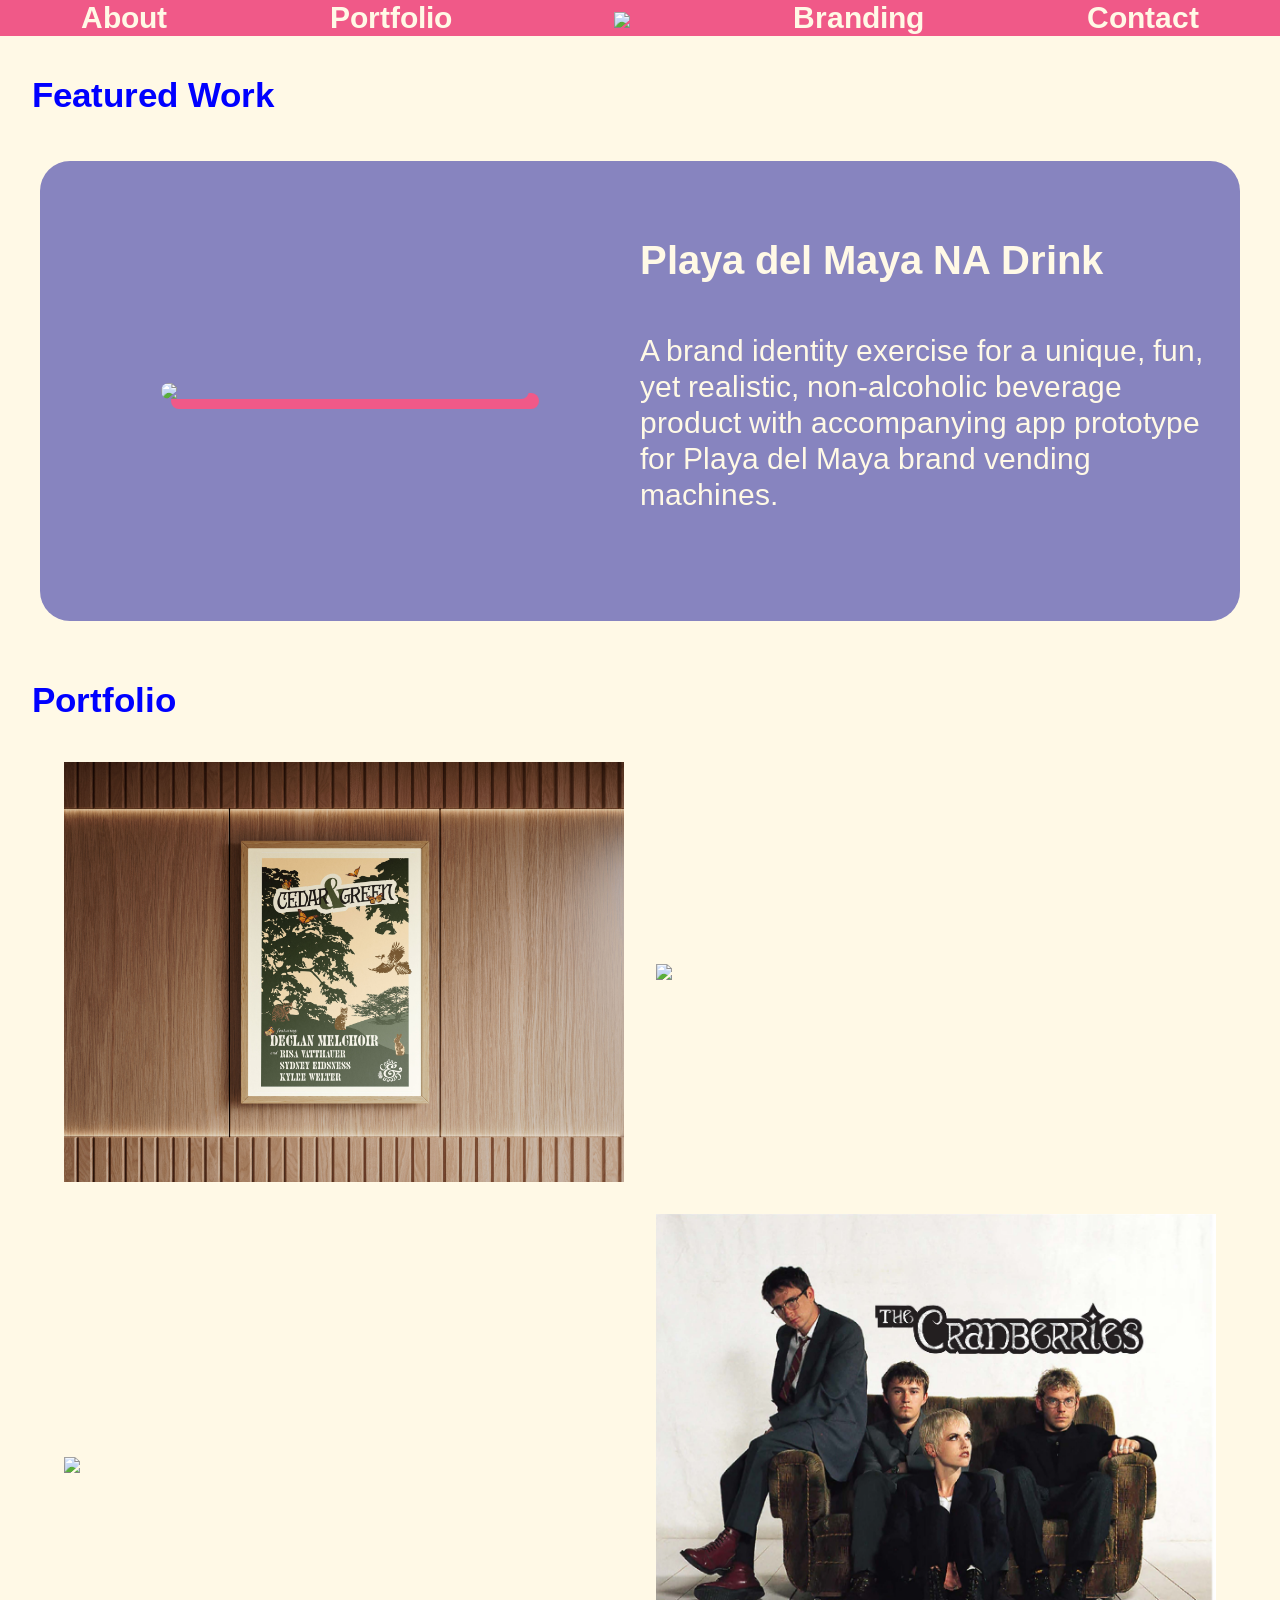
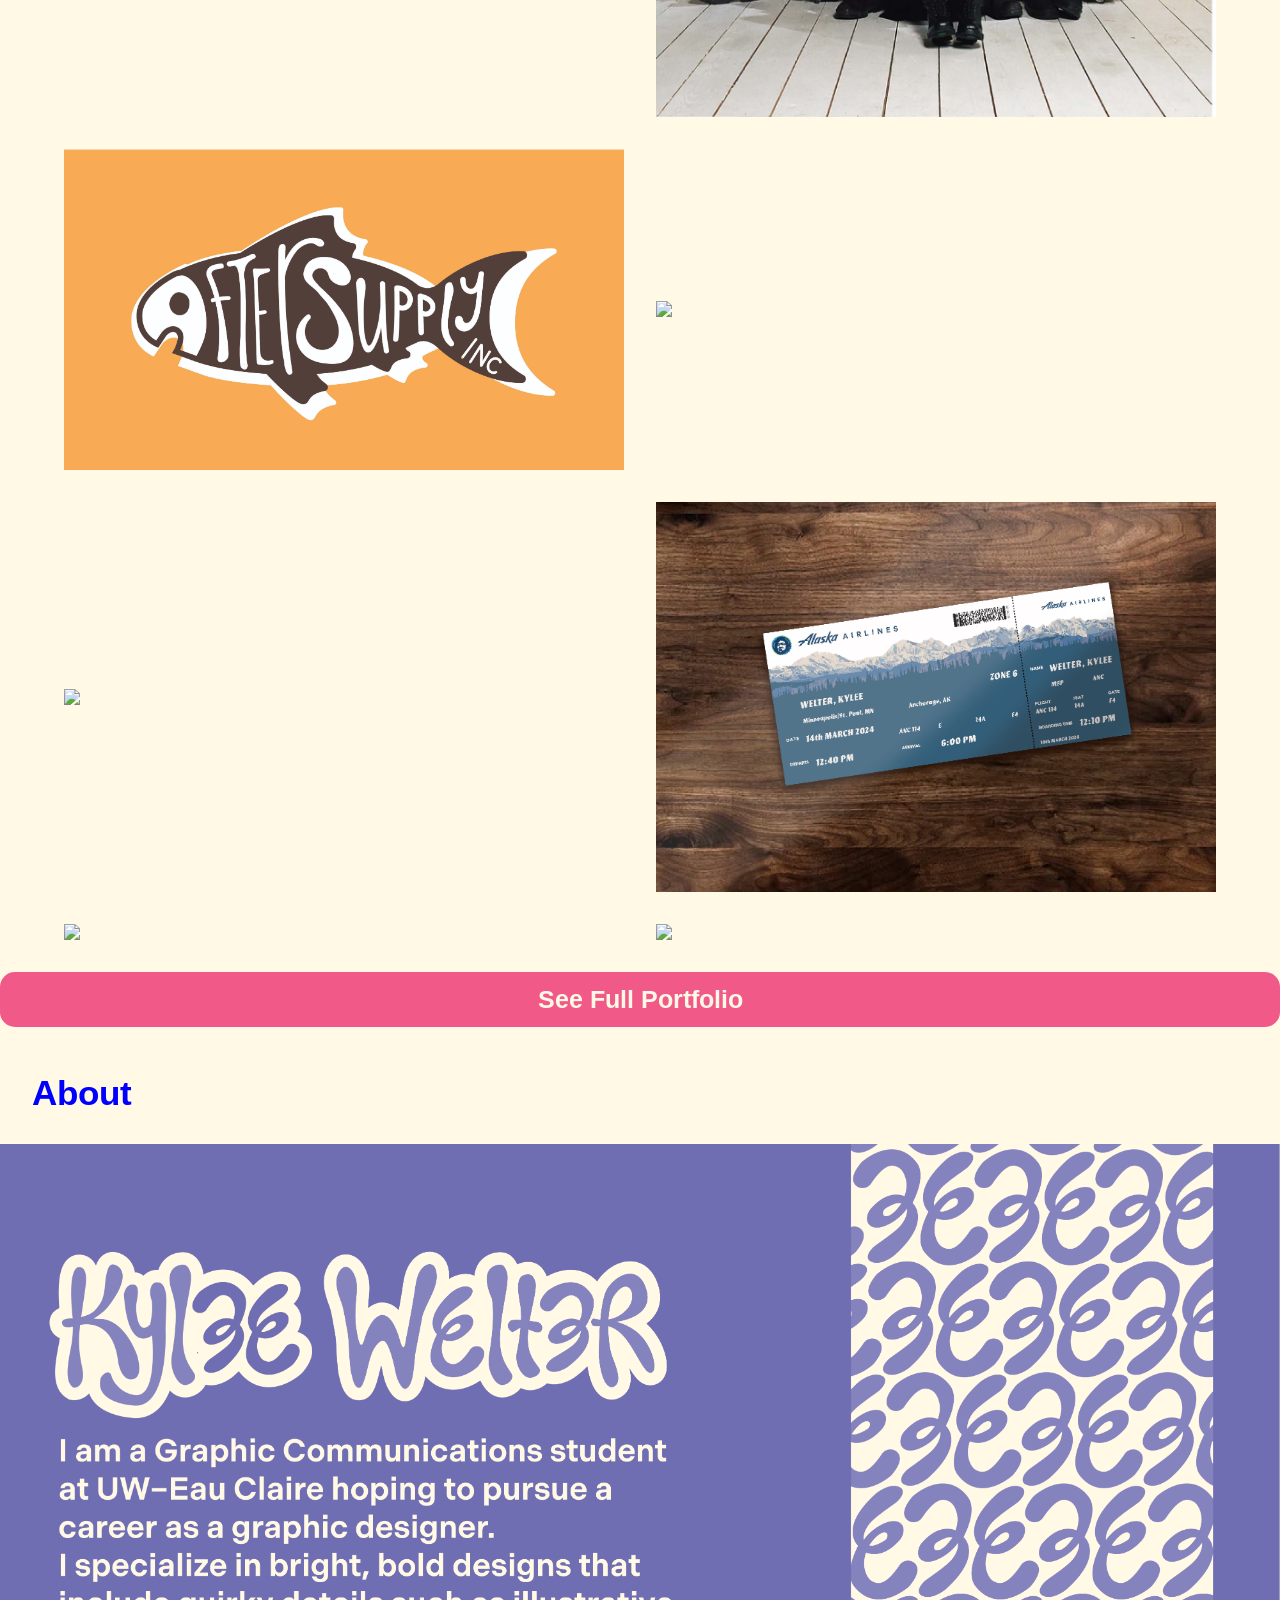
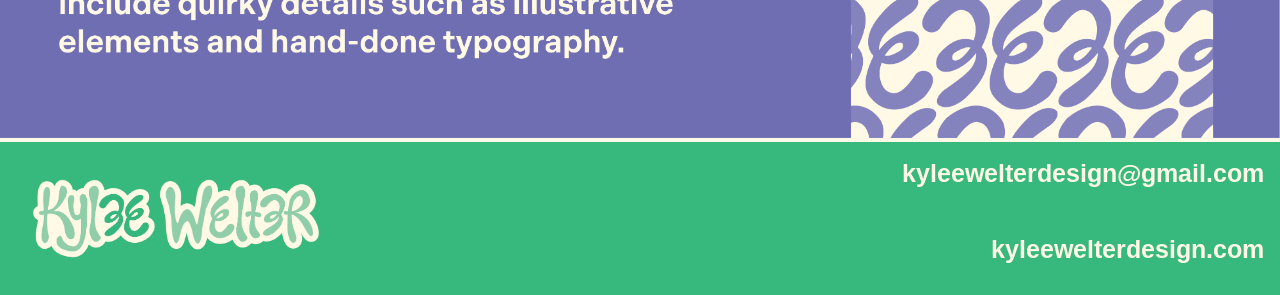
==== index.html @ 2e9a541b "portfolio" ====
<!DOCTYPE html>
<html lang="en">
<head>
    <meta charset="UTF-8">
    <meta name="viewport" content="width=device-width, initial-scale=1.0">
    <title>Kylee Welter Portfolio</title>

<link rel="icon" type="image/png" href="/favicon-96x96.png" sizes="96x96" />
<link rel="icon" type="image/svg+xml" href="/favicon.svg" />
<link rel="shortcut icon" href="/favicon.ico" />
<link rel="apple-touch-icon" sizes="180x180" href="/apple-touch-icon.png" />
<meta name="apple-mobile-web-app-title" content="Kylee Welter's Portfolio" />
<link rel="manifest" href="/site.webmanifest" />
<link rel="stylesheet" href="styles.css">

<link rel="preconnect" href="https://fonts.googleapis.com">
<link rel="preconnect" href="https://fonts.gstatic.com" crossorigin>
<link href="https://fonts.googleapis.com/css2?family=Arimo:ital,wght@0,400..700;1,400..700&family=Corben:wght@400;700&display=swap" rel="stylesheet">
</head>

<body>
    <header>
        <a href="#about">About</a>
        <a href="#portfolio">Portfolio</a>
        <a class="logo" href="index.html"><img src="images/KyleeWelterLogo.png"></a>
        <a href="branding.html">Branding</a>
        <a href="contact.html">Contact</a>
    </header>

    <main>
        <h1>Featured Work</h1>
        <section class="gallery">
            <ul>
                <li class="gallery1" data-accName="Item 1">
                    <h2>Playa del Maya NA Drink</h2>
                    <p> A brand identity exercise for a unique, fun, yet realistic, non-alcoholic beverage product with accompanying app prototype for Playa del Maya brand vending machines.</p>
                    <img src="Images/playadelmayacans byp.png">
                </li>
                <li class="gallery2" data-accName="Item 2">
                    <h2>ReThink AI Campaign</h2>
                    <p>Inspired by glitches, ReThink AI is a campaign to educate people on generative AI and its negative impacts through eye-catching and sometimes deceiving design</p>
                    <img src="Images/PosterReThinkAI.png">
                </li>
                <li class="gallery3" data-accName="Item 3">
                    <h2>Concert Ticket and Brand Identity</h2>
                    <p>A design that combines Bridgers' indie style,  including themes of death and beauty, and a more keepsake-oriented ticket design</p>
                    <img src="Images/ticketstaged.png">
                </li>
            </ul>
        </section>

        <h1 id="portfolio" >Portfolio</h1>
        <section class="portfolio">
            
            <img src="Images/Poster MOCKUP.jpg">
            <img src="Images/Festival mockup.jpg">
            <img src="Images/SuperPlant Print - Kylee Welter.jpg">
            <img src="Images/TheCranberriesDesignAlbum.jpg">
            <img src="Images/AfterSupplyINC. Final.jpg">
            <img src="Images/The Great Gatsby mockup.png">
            <img src="Images/Eddie Opara Posters MOckup.png">
            <img src="Images/airlineticket mockup.png">
            <img src="Images/lebeanzinegreen.png">
            <img src="Images/Sundae Fundae Ice Cream Mockup Small.png">
            
            
        </section>
        <section class="button">
            <a class="see-more" href="portfolio.html">See Full Portfolio</a>
        </section>

        <section class="about">
            <h1 id="about">About</h1>
            <img src="Images/about.png" alt="I am a Graphic Communications student at UW–Eau Claire hoping to pursue a career as a graphic designer. 
I specialize in bright, bold designs that include quirky details such as illustrative elements and hand-done typography.">
        </section>
        

    </main>

    <footer>
        <img src="Images/logo.png">
        <a class="foot-1">kyleewelterdesign@gmail.com</a>
        <a class="foot-2">kyleewelterdesign.com</a>

    </footer>
</body>
</html>
---- styles.css ----
a img{
    width: 12rem;
}

img{
    max-width: 100%;
}

html{
    font-family: 'Arimo', sans-serif;
    background-color: #fff9e6;
}

body{
    margin: 0;
    overflow-x:hidden;
}

h1{
    margin-left: 1rem;
}

header{
    background-color: #f05988;
    background-size: cover;
    margin: 0;
    

    color:#fff9e6;
    font-weight: 700;
    
    display: flex;
    margin: 0;
    padding: 0rem;
    flex-direction: row;
    flex-wrap: nowrap;
    justify-content: space-around;
    align-items: center;
}

header a{
    color:#fff9e6;
    text-decoration: none;
    
}

/* footer */


footer{
    background-color: #37b87c;
    margin: 0;
    
    
    display: grid;
    grid-template-columns: 50% auto;
    grid-template-rows: 1fr 1fr;
    gap: 0;
    
}

footer a{
    color:#fff9e6;
    font-weight: 600;
    margin-right: 1rem;
    margin-top: 1rem;

    text-align:end;
    font-size: 15px;

    align-content: flex-start;
    align-items:center;
 
}

footer img{
    grid-column: 1/2;
    grid-row: 1/3;
    width: 12rem;
    margin: 1rem;
}

.foot-1 a{
    grid-column: 2/3;
    grid-row: 1/2;
}

.foot-2 a{
    grid-column: 2/3;
    grid-row: 2/3;
    

}

.pink-footer{
    background-color: #f05988;
}

/* main */

h1{
    font-size: 20px;
    padding-left: 1rem;
    padding-top: 1rem;
}


/*featured gallery  */

.gallery img{
    width: 14rem;
    display: flex; 
    justify-content: flex-end;
    border-radius: 15px;
}

.gallery{
    color:#fff9e6;
}

.gallery1, .gallery2, .gallery3{
    display: grid;
    grid-template-columns: 70% auto;
    grid-template-rows: 30% 1fr;
    gap: 0;
    align-content: center;
}


.gallery img{
    grid-column: 1/2;
    grid-row: 1/3;
    justify-self:center;
    align-self:center;
    box-shadow: 10px 10px #f05988;
}

.gallery h2{
    grid-column: 2/3;
    grid-row: 1/2;
    
}

.gallery p{
    grid-column: 2/3;
    grid-row: 2/3;
    padding-right: 1rem;
    align-self:flex-start;
    align-items:flex-start;
    font-size: 15px;
}

h2{
    font-size: 18px;
    align-self: center;

    padding-top: 3rem;
}

.gallery2 img{
    box-shadow: 10px 10px #8784bf;
}

.gallery2 p{
    font-size: 14px;
}

.gallery3 img{
    border-radius: 15px;
    width:12rem;
}

.gallery3 h2{
   font-size: 18px;
   padding-top: 2rem;
}



/* fancy carousel things*/


* {
  box-sizing: border-box;
}

body {
  margin: 0;
}


ul {
  width: 100vw;
  height: 400px;
  padding-top: 20px;
  padding-bottom: 20px;
  padding-left: 40px;
  padding-right: 40px;
  display: flex;
  gap: 10vw;
}

li {
  list-style-type: none;
  background-color: #8784bf;
  
  padding: 10px;
  border-radius: 30px;


  flex: 0 0 100%;
}

li:nth-child(even) {
  background-color: #f05988;
}
ul {
  overflow-x: scroll;
  scroll-snap-type: x mandatory;
}
li {
  scroll-snap-align: center;
}
ul::scroll-button(*) {
  border: 0;
  font-size: 2rem;
  background: none;
  color: black;
  opacity: 0.7;
  cursor: pointer;
}

ul::scroll-button(*):hover,
ul::scroll-button(*):focus {
  opacity: 1;
}

ul::scroll-button(*):active {
  translate: 1px 1px;
}

ul::scroll-button(*):disabled {
  opacity: 0.2;
  cursor: unset;
}
ul::scroll-button(left) {
  content: "◄" / "Previous";
}

ul::scroll-button(right) {
  content: "►" / "Next";
}
ul {
  anchor-name: --my-carousel;
}

ul::scroll-button(*) {
  position: absolute;
  position-anchor: --my-carousel;
}
ul::scroll-button(left) {
  right: calc(anchor(left) - 60px);
  bottom: calc(anchor(top) - 230px);
  
}

ul::scroll-button(right) {
  left: calc(anchor(right) - 60px);
  bottom: calc(anchor(top) - 230px);
}


/*portfolio*/

.portfolio{
    text-align: center;
    margin: 1rem;
    
}

.portfolio-image img{
    width:90%;
    display: fit-content;
    flex-flow: row wrap;
    align-items: center;
    justify-content: center;
    margin: 1rem;
    border-radius:  15px;

}

.see-more{
    display: flex;
    font-size: 18px;
    text-align: center;
    text-decoration: none;
    color:#fff9e6;
    text-align: center;
    background-color: #f05988;
    border-radius: 15px;
    padding: .75rem;
    font-weight: 600;
    
    justify-content: center;
    justify-self: center;
}


/*contact*/

.contact{
    margin: 1rem;
    
}

label{
    display:block;
    padding-top: 1rem;
}

input{
    display: inline-block;
}

input[type=text], select {
  width: 100%;
  padding: 12px;
  margin: 8px 0;
  display: inline-block;
  border: 1px solid #ccc;
  border-radius: 4px;
  box-sizing: border-box;
}

input[type=email], select {
  width: 100%;
  padding: 12px;
  margin: 8px 0;
  display: inline-block;
  border: 1px solid #ccc;
  border-radius: 4px;
  box-sizing: border-box;
}

textarea, select {
  width: 100%;
  padding: 12px;
  margin: 8px 0;
  display: inline-block;
  border: 1px solid #ccc;
  border-radius: 4px;
  box-sizing: border-box;
}

input[type=submit]{
  width: 100%;
  padding: 12px;
  margin: 8px 0;
  display: inline-block;
  border: 1px solid #ccc;
  border-radius: 4px;
  box-sizing: border-box;
}

form{
    font-weight: 600;
    background-color:#8784bf;
    padding: 1rem;
    color:#fff9e6;
    
}

.submit{
    text-decoration: none;
    background-color:#f05988;
    color:#fff9e6;
    border-radius: 20px;
    padding: 1rem;
    margin-top: 1rem;
    border-style: none;
    font-weight:600;
}

.contact p{
    font-size: 20px;
    text-align: center;
    font-weight: 500;
}



@media (min-width:730px){
    a img{
        width: 16rem;
    }

    header a{
        font-size: 20px;
    }

    h1{
        font-size: 24px;
    }

    footer img{
        width: 16rem;
    }

    footer a{
        font-size: 18px;
    }

    .gallery img{
        width: 17rem;
    }

    .gallery2 img{
        width: 20rem;
    }

    .gallery3 img{
        width: 12rem;
    }

    h2{
        font-size: 20px;
    }

    .gallery1, .gallery2, .gallery3{
    display: grid;
    grid-template-columns: 60% auto;
    }

    .gallery p{
        font-size: 18px;
    }
}


@media (min-width:830px){
    .portfolio{
        display: flex;
        flex-flow: row wrap;
        justify-content:center;
    }

    .portfolio img{
        width:22rem;
        align-self: center;

        margin: 1rem;
    }

    h1{
        color: red;
    }
}



@media (min-width:1240px){
    .portfolio img{
        width:35rem;
        
    }

    h1{
        color:blue;
        font-size: 35px;
    }

    ul {
        height: 500px;
    }

    .gallery img{
        width: 23rem;
    }

    .gallery3 img{
        width: 16rem;
    }

    h2{
        font-size: 40px;
    }

    .gallery p{
        font-size: 30px;
    }

    .gallery1, .gallery2, .gallery3{
    display: grid;
    grid-template-columns: 50% auto;
    }

    .gallery3 h2{
        font-size: 35px;
    }

    .see-more{
        font-size: 25px;
    }

    a img{
        width: 24rem;
    }

    header a{
       font-size: 30px;
    }

    footer img{
        width: 20rem;
    }

    footer a{
        font-size: 25px;
    }
}

@media (min-width:1700px){
    h1{
        color: green;
    }
    
    .portfolio img{
        width: 47rem;
    }


}
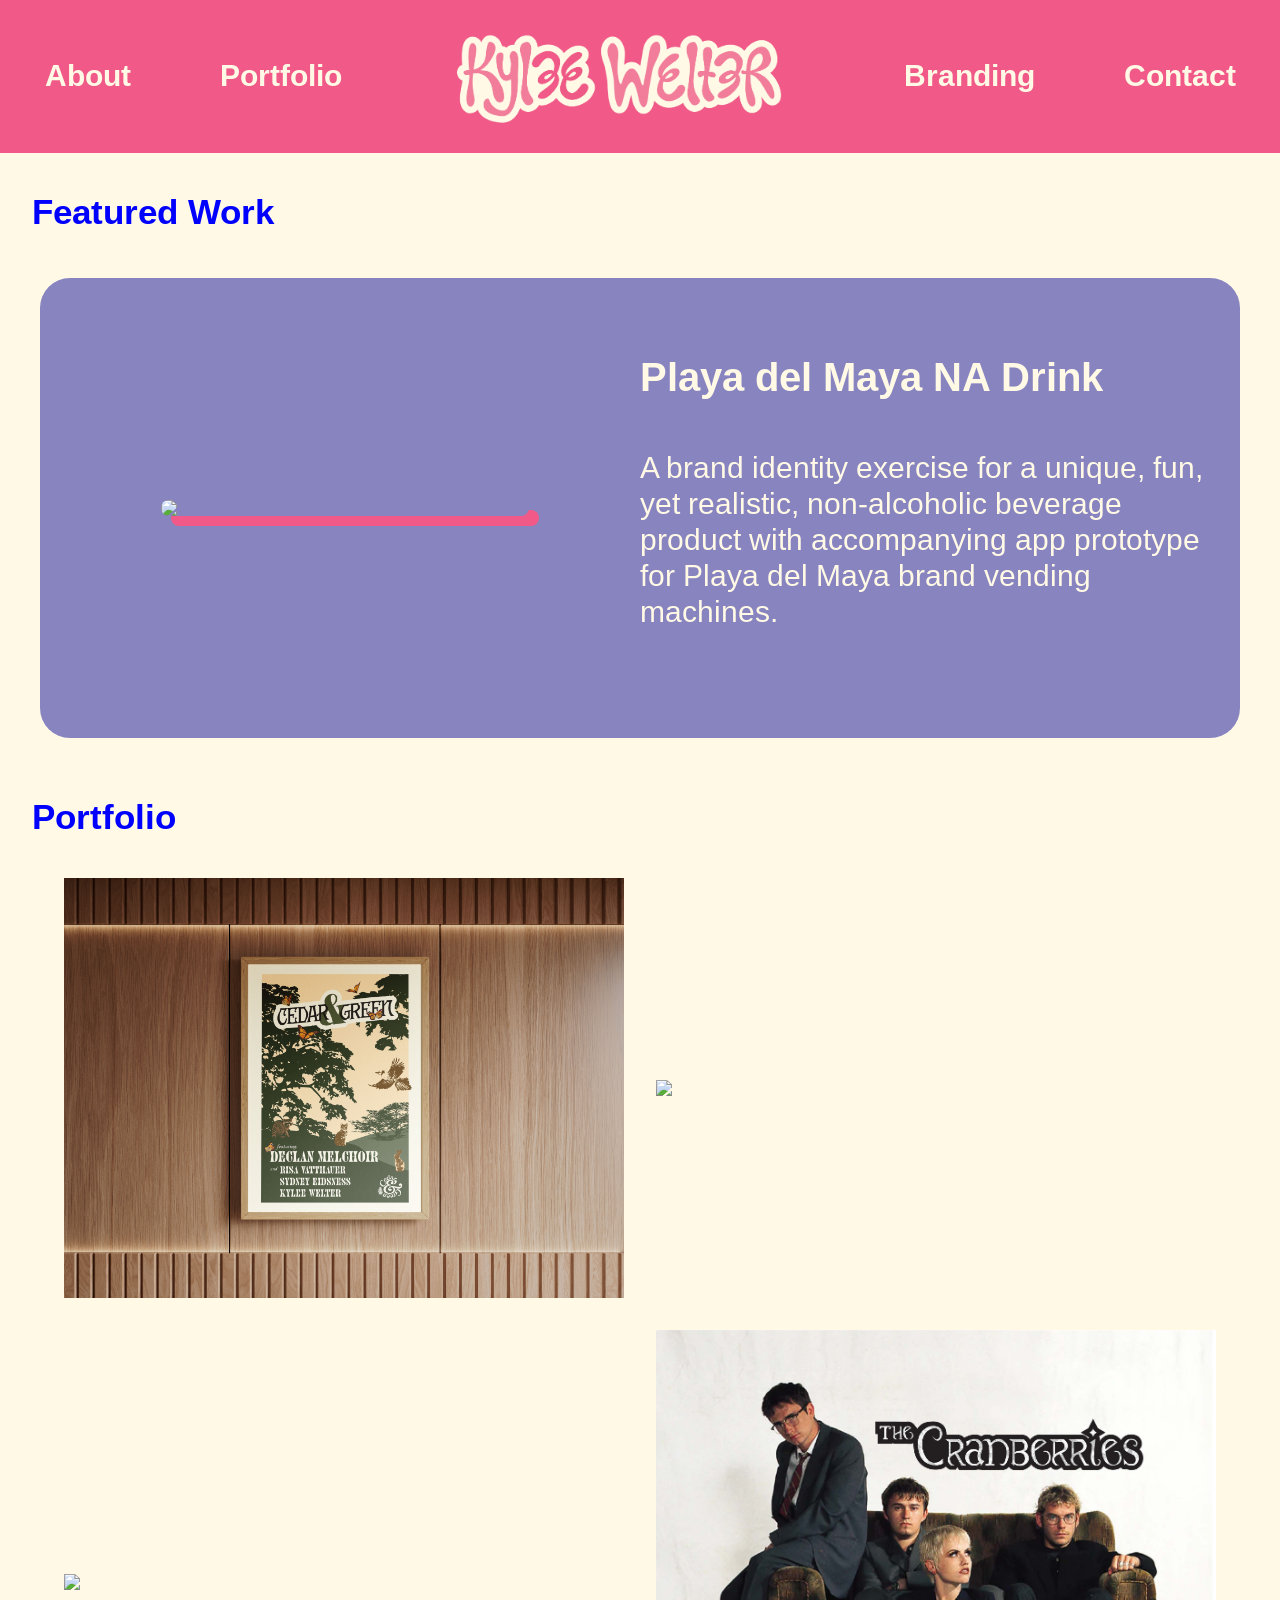
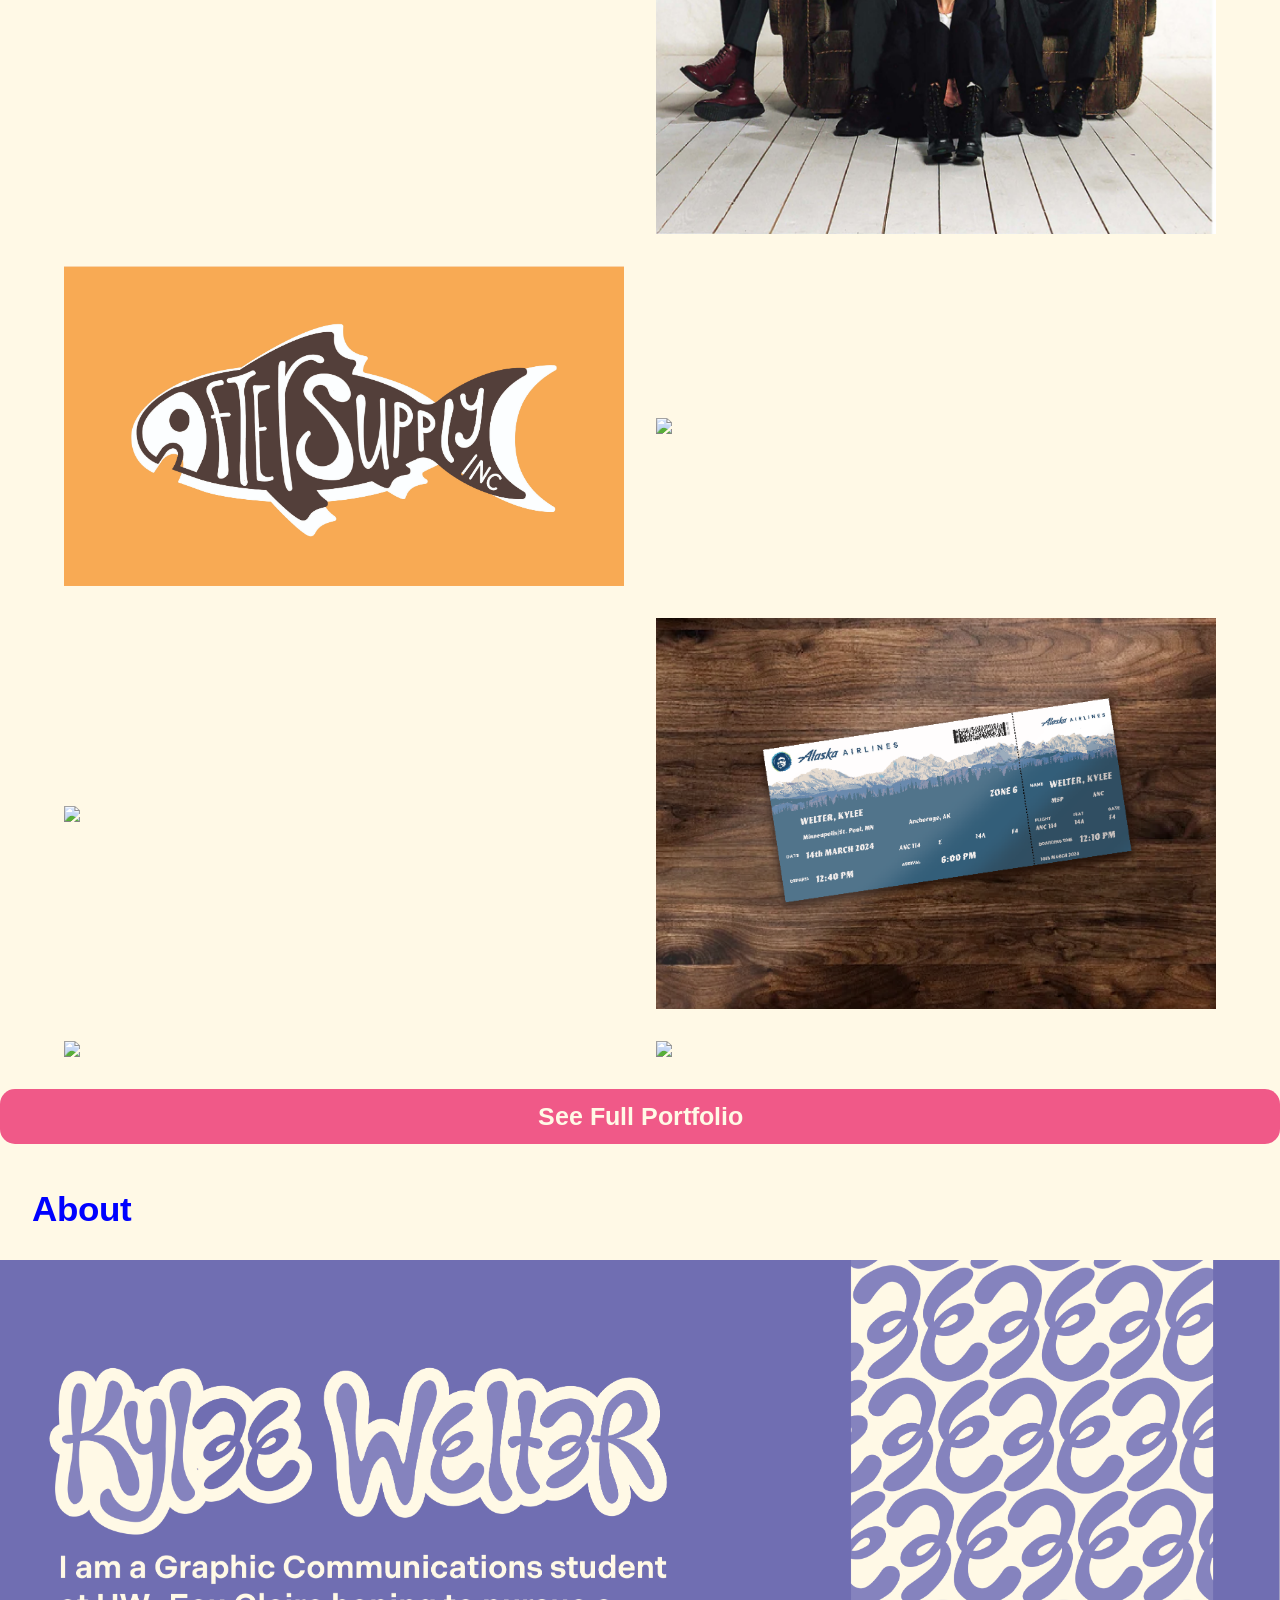
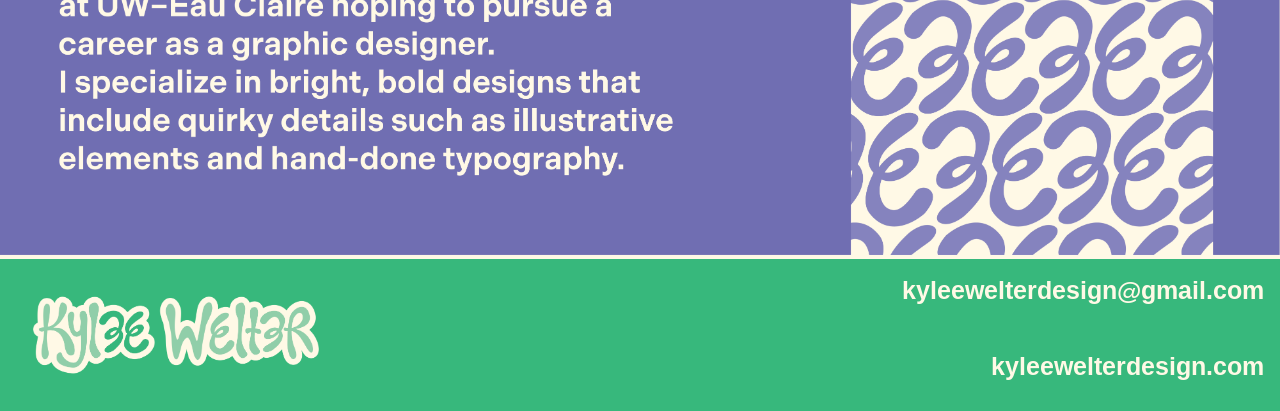
==== commit c39adb26: "Portfolio tweaks" ====
--- a/index.html
+++ b/index.html
@@ -22,7 +22,7 @@
     <header>
         <a href="#about">About</a>
         <a href="#portfolio">Portfolio</a>
-        <a class="logo" href="index.html"><img src="images/KyleeWelterLogo.png"></a>
+        <a class="logo" href="index.html"><img src="Images/KyleeWelterLogo.png"></a>
         <a href="branding.html">Branding</a>
         <a href="contact.html">Contact</a>
     </header>
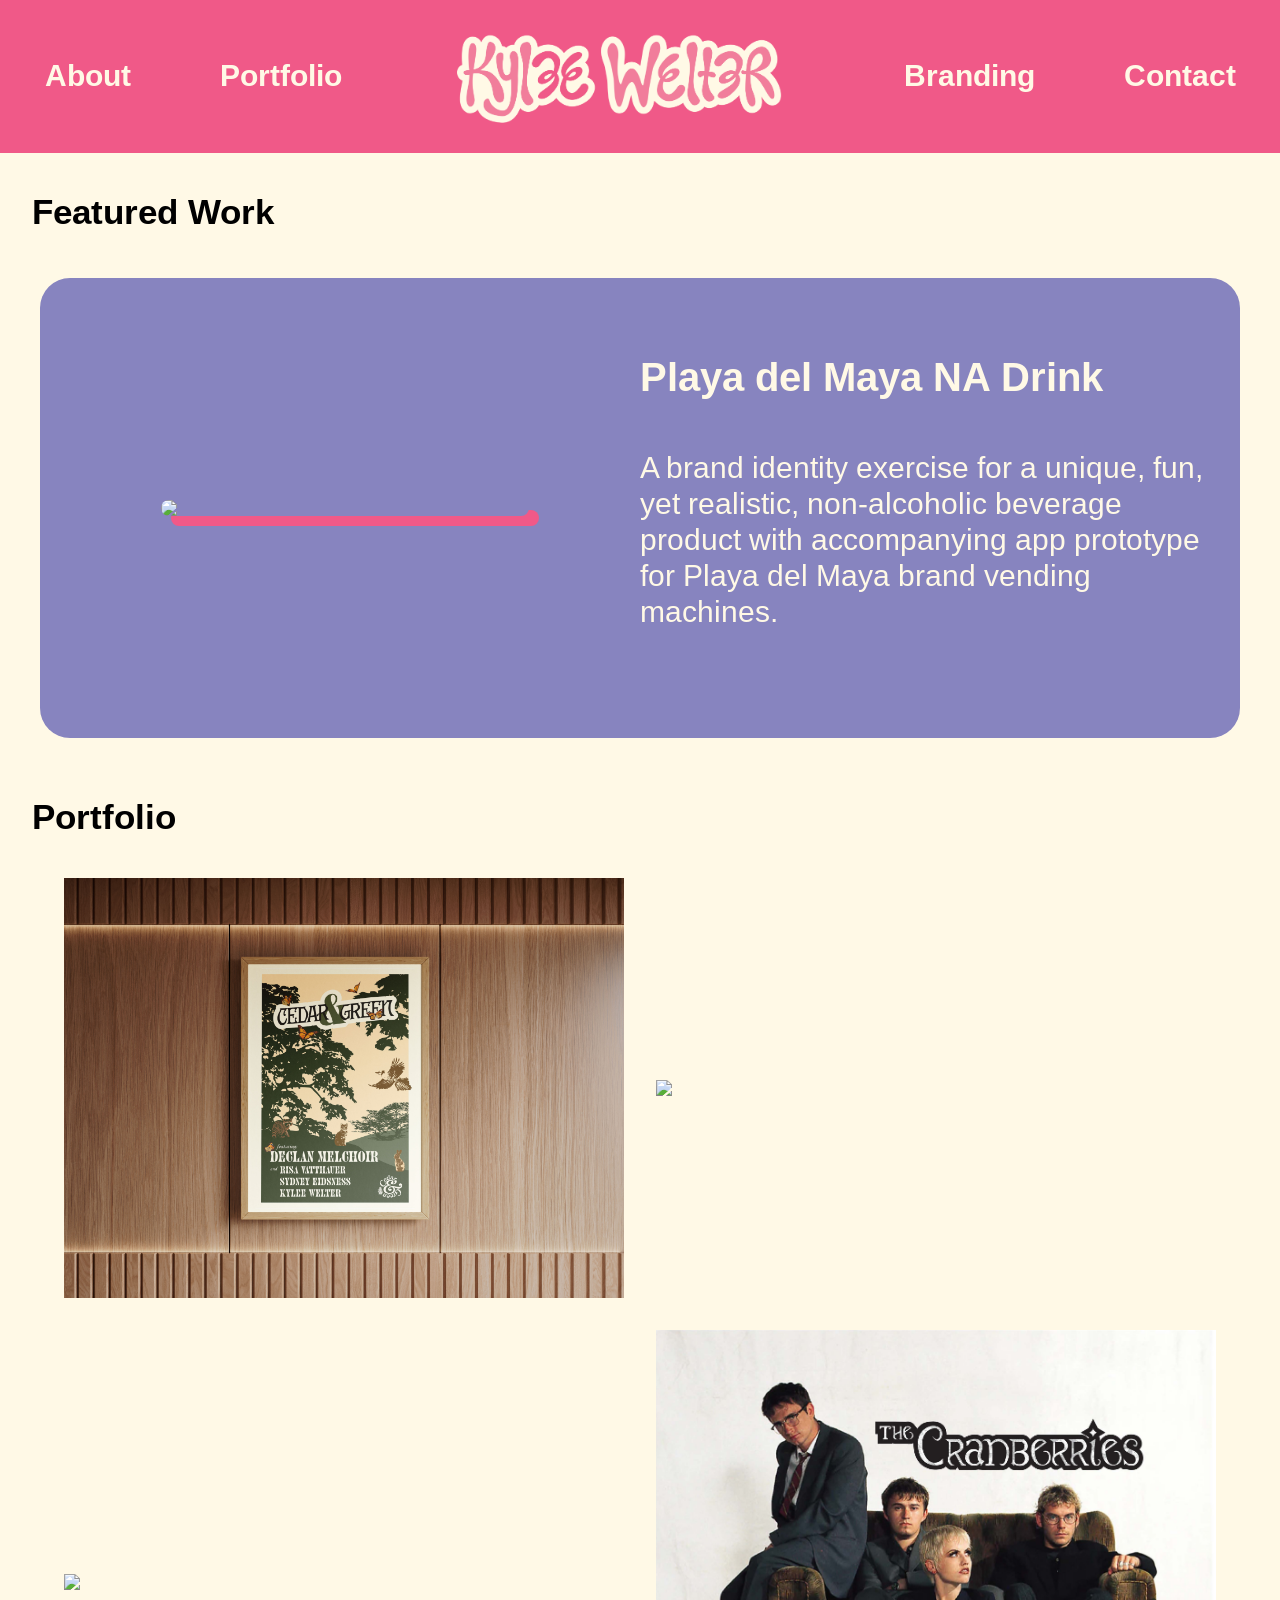
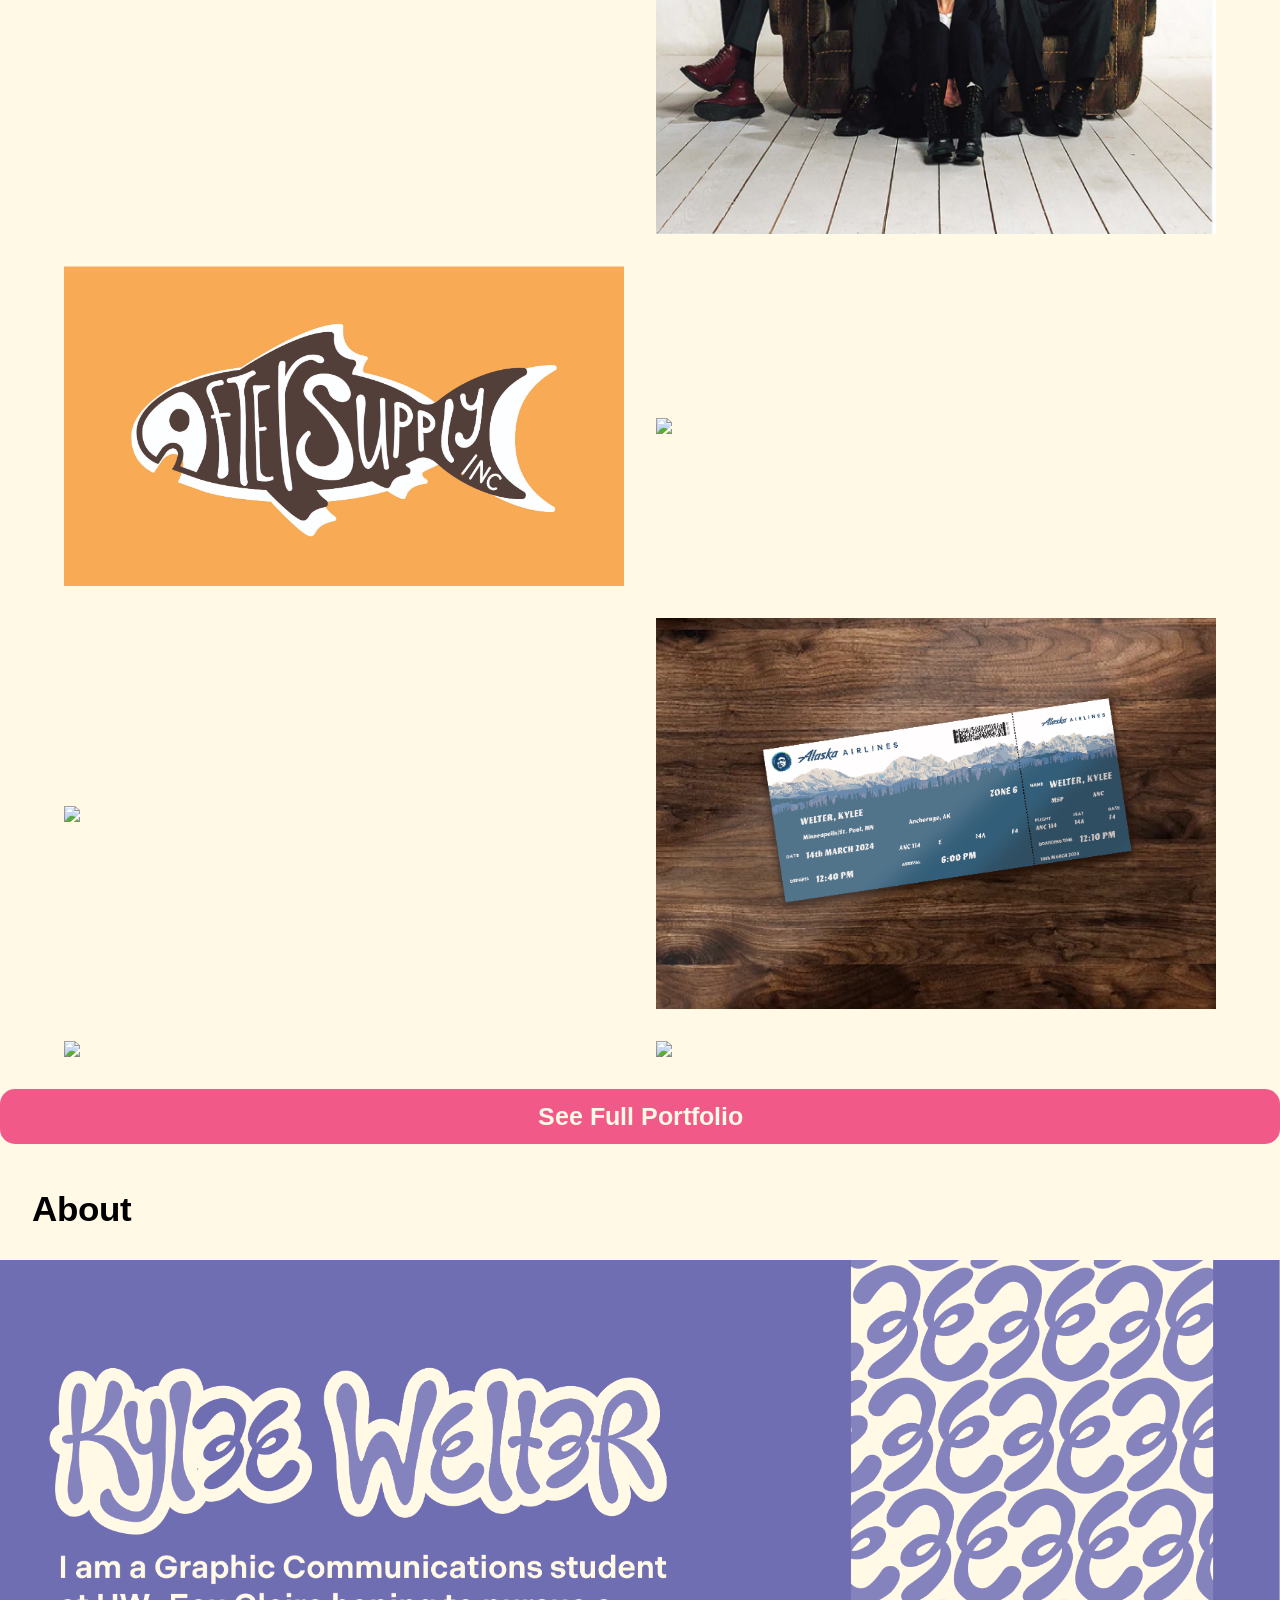
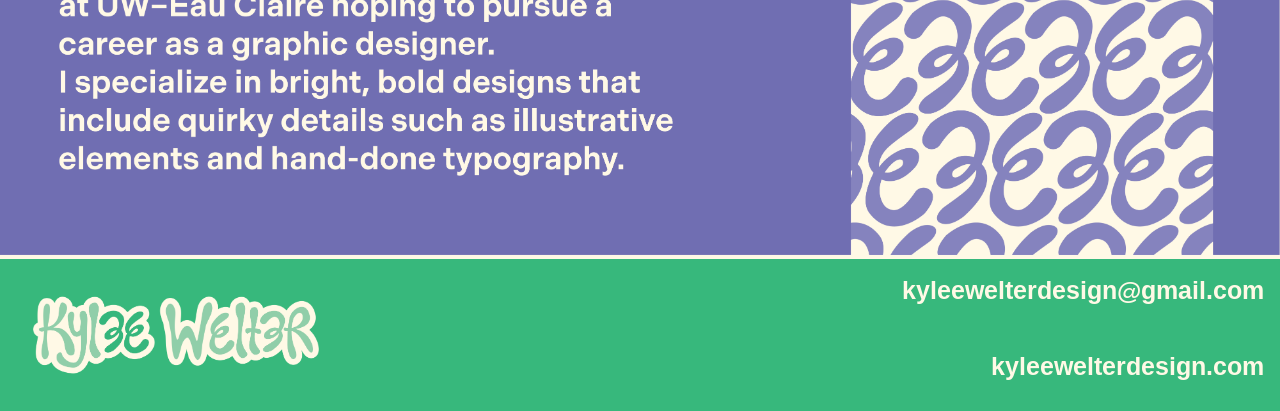
==== commit 76447bc6: "favicon fix" ====
--- a/index.html
+++ b/index.html
@@ -5,12 +5,12 @@
     <meta name="viewport" content="width=device-width, initial-scale=1.0">
     <title>Kylee Welter Portfolio</title>
 
-<link rel="icon" type="image/png" href="/favicon-96x96.png" sizes="96x96" />
-<link rel="icon" type="image/svg+xml" href="/favicon.svg" />
-<link rel="shortcut icon" href="/favicon.ico" />
-<link rel="apple-touch-icon" sizes="180x180" href="/apple-touch-icon.png" />
-<meta name="apple-mobile-web-app-title" content="Kylee Welter's Portfolio" />
-<link rel="manifest" href="/site.webmanifest" />
+    <link rel="icon" type="image/png" href="my-favicon/favicon-96x96.png" sizes="96x96" />
+<link rel="icon" type="image/svg+xml" href="my-favicon/favicon.svg" />
+<link rel="shortcut icon" href="my-favicon/favicon.ico" />
+<link rel="apple-touch-icon" sizes="180x180" href="my-favicon/apple-touch-icon.png" />
+<link rel="manifest" href="my-favicon/site.webmanifest" />
+
 <link rel="stylesheet" href="styles.css">
 
 <link rel="preconnect" href="https://fonts.googleapis.com">
--- a/styles.css
+++ b/styles.css
@@ -435,6 +435,22 @@
     .gallery p{
         font-size: 18px;
     }
+
+    ul::scroll-button(*) {
+  border: 0;
+  font-size: 3rem;
+    }
+
+    ul::scroll-button(left) {
+  right: calc(anchor(left) - 70px);
+  bottom: calc(anchor(top) - 240px);
+  
+}
+
+ul::scroll-button(right) {
+  left: calc(anchor(right) - 70px);
+  bottom: calc(anchor(top) - 240px);
+}
 }
 
 
@@ -452,9 +468,9 @@
         margin: 1rem;
     }
 
-    h1{
-        color: red;
-    }
+    
+
+    
 }
 
 
@@ -466,7 +482,7 @@
     }
 
     h1{
-        color:blue;
+        
         font-size: 35px;
     }
 
@@ -518,12 +534,26 @@
     footer a{
         font-size: 25px;
     }
+
+    ul::scroll-button(*) {
+  border: 0;
+  font-size: 4rem;
+    }
+
+    ul::scroll-button(left) {
+  right: calc(anchor(left) - 80px);
+  bottom: calc(anchor(top) - 280px);
+  
+}
+
+ul::scroll-button(right) {
+  left: calc(anchor(right) - 80px);
+  bottom: calc(anchor(top) - 280px);
+}
 }
 
 @media (min-width:1700px){
-    h1{
-        color: green;
-    }
+    
     
     .portfolio img{
         width: 47rem;
